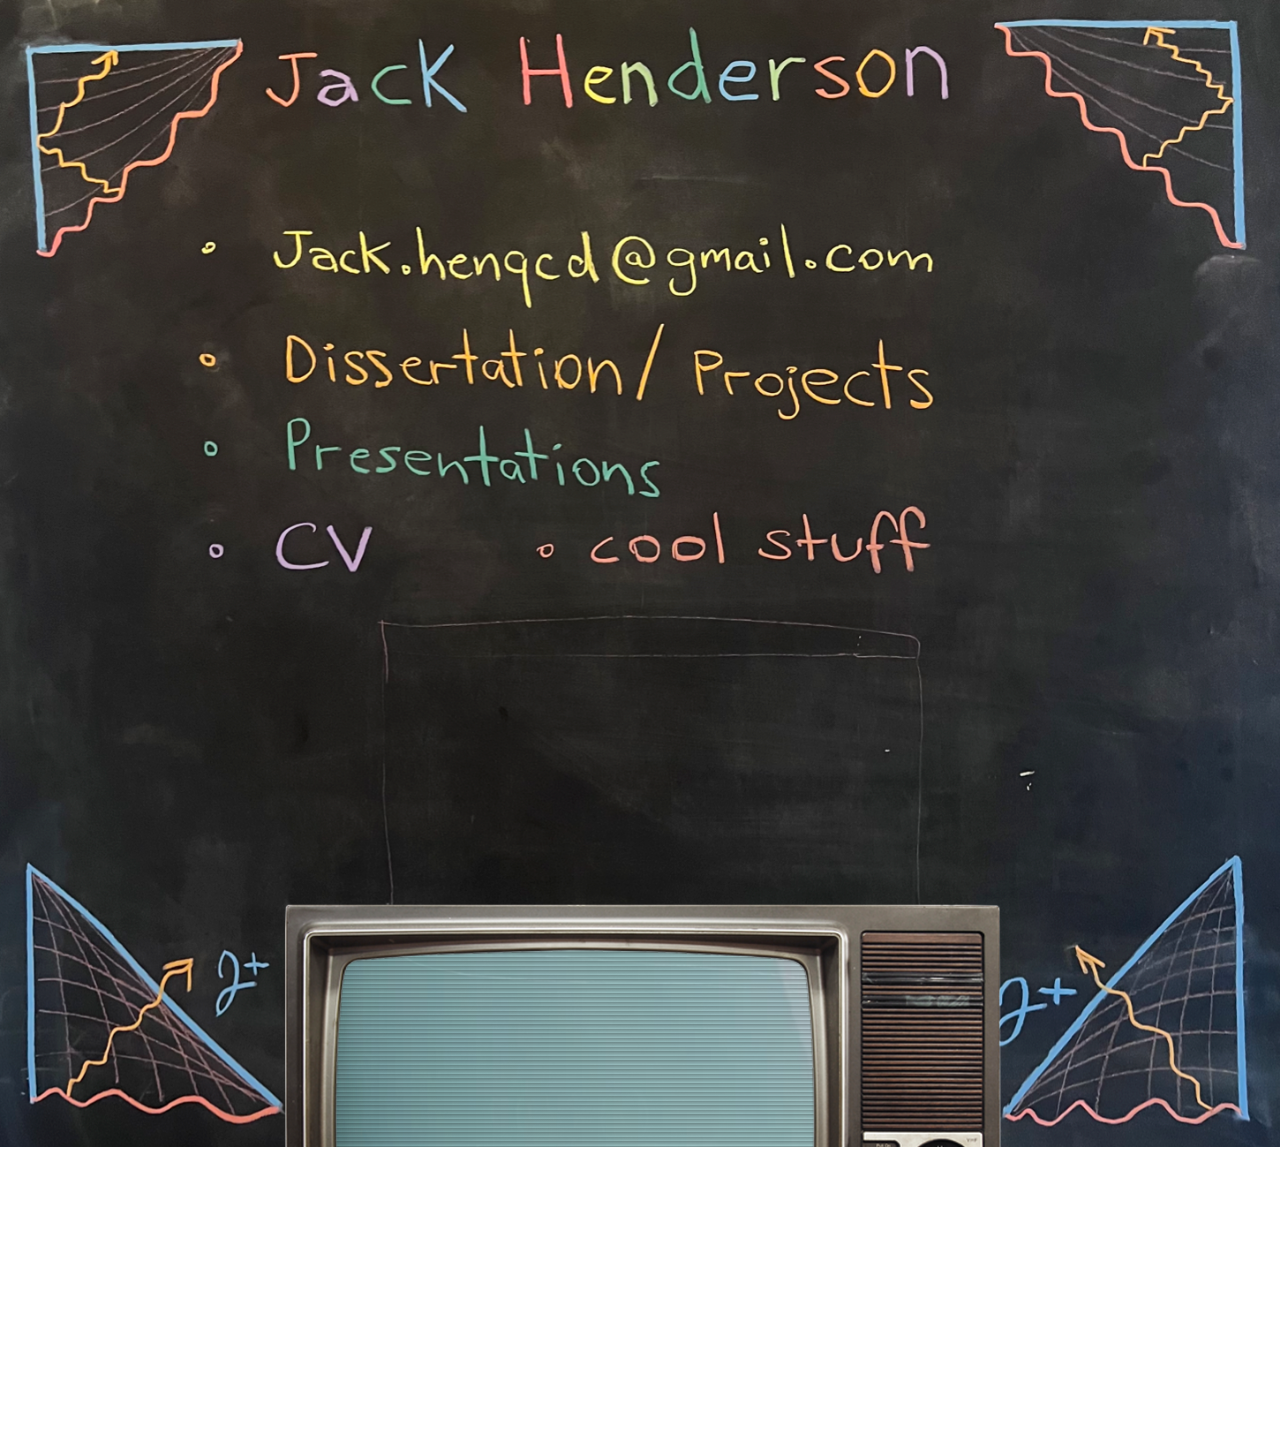
==== index.html @ a00564cf "Update index.html" ====
<!-- index.html — FULL copy/paste -->
<!doctype html>
<html lang="en">
  <head>
    <meta charset="utf-8" />
    <meta name="viewport" content="width=device-width, initial-scale=1" />
    <title>Jack Henderson</title>
    <link rel="stylesheet" href="styles.css" />
  </head>

  <body>
    <main class="wrap">
      <div class="tv" id="tv">

        <img class="tv-screen" src="screen.png" alt="">

        <video class="tv-static-video" id="staticVideo" loop playsinline muted preload="auto">
          <source src="static.mp4" type="video/mp4">
        </video>

        <video class="tv-video" id="video" autoplay muted playsinline preload="metadata"></video>

        <button class="play-btn" id="playBtn" aria-label="Play/Pause" type="button"></button>

        <img class="tv-frame" src="tv.png" alt="">

        <button class="vid-btn" id="v1" data-src="vid1.mp4" aria-label="Play vid 1" type="button">1</button>
        <button class="vid-btn" id="v2" data-src="vid2.mp4" aria-label="Play vid 2" type="button">2</button>
        <button class="vid-btn" id="v3" data-src="vid3.mp4" aria-label="Play vid 3" type="button">3</button>
        <button class="vid-btn" id="v4" data-src="vid4.mp4" aria-label="Play vid 4" type="button">4</button>
        <button class="vid-btn" id="v5" data-src="vid5.mp4" aria-label="Play vid 5" type="button">5</button>

        <button class="vid-btn" id="vDefault" data-src="__DEFAULT__" aria-label="Play default presentation" type="button">
          DEFAULT
        </button>

      </div>

      <audio id="staticAudio" loop preload="auto">
        <source src="static.mp3" type="audio/mpeg">
      </audio>
    </main>

    <script>
      document.addEventListener("DOMContentLoaded", () => {

        /* =========================
           ✅ PAGE ENDS AT ACTUAL background.png HEIGHT
           AND TV Y POSITION IS TIED TO THAT SAME HEIGHT
           ========================= */
        const bg = new Image();
        bg.src = "background.png";

        // tweak this ONE number if you want the TV higher/lower
        const TV_CENTER_Y_FRACTION_OF_BG = 0.35; // 0.35 = higher; 0.45 = lower

        function setBgVars(){
          if(!bg.naturalWidth || !bg.naturalHeight) return;

          const vw = Math.max(document.documentElement.clientWidth, window.innerWidth || 0);
          const renderedH = (bg.naturalHeight / bg.naturalWidth) * vw;

          document.documentElement.style.setProperty("--bg-h", `${Math.ceil(renderedH)}px`);
          document.documentElement.style.setProperty("--tv-top-px", `${Math.round(renderedH * TV_CENTER_Y_FRACTION_OF_BG)}px`);
        }

        bg.addEventListener("load", setBgVars);
        window.addEventListener("resize", setBgVars, { passive: true });
        if(bg.complete) setBgVars();

        /* =========================
           TV logic (static volume already halved)
           ========================= */
        const tv = document.getElementById("tv");

        const video = document.getElementById("video");
        const staticVideo = document.getElementById("staticVideo");

        const btn = document.getElementById("playBtn");
        const staticAudio = document.getElementById("staticAudio");

        const DEFAULT_PLAYLIST = ["pres.mp4", "pres2.mp4"];
        let playlist = DEFAULT_PLAYLIST.slice();
        let playlistIndex = 0;

        let switching = false;

        const DELAY_BEFORE_NEW_VIDEO_MS = 900;
        const QUICK_FADE_MS = 400;

        const sourceEl = document.createElement("source");
        sourceEl.type = "video/mp4";
        video.appendChild(sourceEl);

        function isPres(src){
          return src === "pres.mp4" || src === "pres2.mp4";
        }

        function setPresMode(on){
          if(on) tv.classList.add("pres-mode");
          else tv.classList.remove("pres-mode");
        }

        function setVideoSrc(src){
          setPresMode(isPres(src));
          sourceEl.setAttribute("src", src);
          video.load();
        }

        let fadeRAF = null;
        function fadeAudioTo(target, ms){
          cancelAnimationFrame(fadeRAF);
          const startVol = Number.isFinite(staticAudio.volume) ? staticAudio.volume : 0;
          const start = performance.now();

          function tick(t){
            const p = Math.min(1, (t - start) / ms);
            staticAudio.volume = startVol + (target - startVol) * p;
            if(p < 1) fadeRAF = requestAnimationFrame(tick);
          }
          fadeRAF = requestAnimationFrame(tick);
        }

        let unlocked = false;
        function unlockAudio(){
          if(unlocked) return;
          unlocked = true;

          staticAudio.volume = 0;
          staticAudio.play().then(()=> {
            staticAudio.pause();
            staticAudio.currentTime = 0;
          }).catch(()=>{});
        }
        window.addEventListener("pointerdown", unlockAudio, { once:true, passive:true });

        async function startStatic(){
          tv.classList.add("static-on");
          try{ await staticVideo.play(); }catch(e){}

          if(staticAudio.paused){
            staticAudio.currentTime = 0;
            staticAudio.volume = 0;
            staticAudio.play().catch(()=>{});
          }
          fadeAudioTo(0.3, QUICK_FADE_MS); // ✅ half volume
        }

        function stopStatic(){
          tv.classList.remove("static-on");
          fadeAudioTo(0, 600);

          setTimeout(() => {
            try{ staticVideo.pause(); }catch(e){}
            staticVideo.currentTime = 0;

            if(staticAudio.volume <= 0.02){
              staticAudio.pause();
              staticAudio.currentTime = 0;
            }
          }, 650);
        }

        async function switchTo(src){
          if(switching) return;
          switching = true;

          await startStatic();

          setTimeout(async () => {
            setVideoSrc(src);
            try{ await video.play(); }catch(e){}
            stopStatic();
            switching = false;
          }, DELAY_BEFORE_NEW_VIDEO_MS);
        }

        function startDefaultPlaylist(fromBeginning=true){
          playlist = DEFAULT_PLAYLIST.slice();
          playlistIndex = fromBeginning ? 0 : playlistIndex;
          video.loop = false;
          switchTo(playlist[playlistIndex]);
        }

        video.addEventListener("ended", () => {
          if(video.loop) return;

          playlistIndex = (playlistIndex + 1) % playlist.length;
          const next = playlist[playlistIndex];

          setVideoSrc(next);
          video.play().catch(()=>{});
        });

        startDefaultPlaylist(true);

        btn.onclick = async () => {
          if(video.paused){
            try{ await video.play(); }catch(e){}
          }else{
            video.pause();
          }
        };

        document.querySelectorAll(".vid-btn").forEach(b => {
          b.addEventListener("click", async (e) => {
            e.stopPropagation();
            const src = b.dataset.src;

            if(src === "__DEFAULT__"){
              startDefaultPlaylist(true);
              return;
            }

            if(src){
              video.loop = true;
              await switchTo(src);
            }
          });
        });

      });
    </script>
  </body>
</html>
---- styles.css ----
/* styles.css — FULL copy/paste */

:root{
  /* =========================
     BACKGROUND HEIGHT (set by JS to actual rendered image height)
     ========================= */
  --bg-h: 100vh; /* fallback until background.png loads */

  /* =========================
     A4 WIDTH (centered wrapper width)
     ========================= */
  --a4-width: min(1100px, 100vw);

  /* =========================
     TV RIG CONTROLS
     ✅ center relative to the PNG area (the wrapper), not the viewport
     ========================= */
  --tv-left: 50%;
  --tv-top: calc(50% + 75vh - 10vh);

  --tv-width: 520px;
  --tv-scale: 1.5;

  /* Screen rectangle inside tv.png */
  --sx: 8%;
  --sy: 8%;
  --sw: 78%;
  --sh: 78%;

  /* pres.mp4 + pres2.mp4 adjustments */
  --pres-scale: 0.92;
  --pres-shift-px: -20px;
  --pres-stretch-y: 1.20;
}

html, body{
  margin:0;

  /* ✅ page ends exactly at background image rendered height */
  height: var(--bg-h);
  min-height: var(--bg-h);

  overflow-y: auto;
  overflow-x: hidden;

  background:#ffffff;
  color:#000000;
  font-family: system-ui, -apple-system, Segoe UI, Roboto, Arial, sans-serif;
}

body{ position: relative; }

/* FULL-WIDTH BACKGROUND */
body::before{
  content:"";
  position: absolute;
  top: 0;
  left: 0;
  width: 100vw;
  height: var(--bg-h);
  background: url("background.png") top center / 100% auto no-repeat;
  z-index: 0;
  pointer-events: none;
}

/* wrapper stays same size as background; padding won't increase height */
.wrap{
  position: relative;
  z-index: 1;

  width: var(--a4-width);
  height: var(--bg-h);
  min-height: var(--bg-h);

  margin: 0 auto;

  box-sizing: border-box;

  padding: 0;
  padding-top: 260px;
  padding-left: 120px;
  padding-right: 28px;
}

/* =========================
   TV RIG (✅ centered within the PNG area)
   ========================= */
.tv{
  position: absolute;

  /* ✅ use wrap (PNG area) as reference */
  left: var(--tv-left);
  top:  var(--tv-top);

  /* ✅ true centering */
  transform: translate(-50%, -50%) scale(var(--tv-scale));
  transform-origin: center center;

  width: var(--tv-width);
  z-index: 50;
  pointer-events:auto;
}

/* optional screen texture */
.tv-screen{
  position:absolute;
  left:var(--sx);
  top:var(--sy);
  width:var(--sw);
  height:var(--sh);
  object-fit:cover;
  opacity:.8;
  z-index:0;
  pointer-events:none;
}

/* MAIN VIDEO LAYER */
.tv-video{
  position:absolute;
  left:var(--sx);
  top:var(--sy);
  width:var(--sw);
  height:var(--sh);
  object-fit:cover;
  opacity:1;
  z-index:1;
}

/* pres.mp4 + pres2.mp4 tuning */
.pres-mode .tv-video{
  object-fit:contain;
  object-position:left center;
  transform:
    translateX(var(--pres-shift-px))
    scale(var(--pres-scale), calc(var(--pres-scale) * var(--pres-stretch-y)));
  transform-origin:center center;
}

/* STATIC TRANSITION VIDEO (static.mp4) */
.tv-static-video{
  position:absolute;
  left:var(--sx);
  top:var(--sy);
  width:var(--sw);
  height:var(--sh);
  object-fit:cover;
  z-index:2;
  opacity:0;
  pointer-events:none;
  transition:opacity .4s ease;
}
.static-on .tv-static-video{ opacity:1; }

/* SCANLINES */
.tv::before{
  content:"";
  position:absolute;
  left:var(--sx);
  top:var(--sy);
  width:var(--sw);
  height:var(--sh);
  z-index:4;
  background: repeating-linear-gradient(
    to bottom,
    rgba(0,0,0,.25) 0px,
    transparent 3px
  );
  pointer-events:none;
}

/* FRAME */
.tv-frame{
  width:100%;
  z-index:5;
  position:relative;
  pointer-events:none;
}

/* PLAY BUTTON */
.play-btn{
  position:absolute;
  left:50%;
  top:13.8%;
  width:var(--sw);
  height:var(--sh);
  z-index:6;
  border:none;
  background:none;
  cursor:pointer;
  pointer-events:auto;
}

.play-btn::before{
  content:"";
  position:absolute;
  inset:0;
  margin:auto;
  width:10px;
  height:10px;
  border-radius:20%;
  background:rgba(0,0,0,.6);
  pointer-events:none;
}

.play-btn::after{
  content:"";
  position:absolute;
  top:50%;
  left:50%;
  transform:translate(-40%,-50%);
  border-left:9.7px solid white;
  border-top:6px solid transparent;
  border-bottom:6px solid transparent;
  pointer-events:none;
}

/* VIDEO SELECT BUTTONS (invisible click targets) */
.vid-btn{
  position:absolute;
  z-index:10;
  cursor:pointer;
  background:transparent;
  border:none;
  box-shadow:none;
  color:transparent;
  opacity:0;
  display:flex;
  align-items:center;
  justify-content:center;
  pointer-events:auto;
}

#v1,#v2,#v3,#v4,#v5{
  width:14px;
  height:14px;
  border-radius:999px;
  font-size:8px;
  line-height:1;
  padding:0;
  transform:translate(-50%,-50%);
}

#v1{ --l:79.8%; --t:55.6%; left:calc(var(--l) + 7px); top:calc(var(--t) - 18.2px); }
#v2{ --l:79.8%; --t:60.6%; left:calc(var(--l) + 7px); top:calc(var(--t) - 18.2px); }
#v3{ --l:79.8%; --t:65.6%; left:calc(var(--l) + 7px); top:calc(var(--t) - 18.2px); }
#v4{ --l:79.8%; --t:70.6%; left:calc(var(--l) + 7px); top:calc(var(--t) - 18.2px); }
#v5{ --l:79.8%; --t:75.6%; left:calc(var(--l) + 7px); top:calc(var(--t) - 18.2px); }

#vDefault{
  width:48px;
  height:48px;
  border-radius:999px;
  font-size:10px;
  line-height:1.05;
  padding:0 6px;
  transform:translate(-50%,-50%);
  left:calc(87.0% + 4.8px);
  top:calc(76.3% - 24px);
}

/* Mobile tweaks */
@media (max-width: 520px){
  :root{
    --a4-width: min(520px, 100vw);

    --tv-left: 50%;
    --tv-top: calc(60% + 60vh - 10vh);

    --tv-width: 340px;
    --tv-scale: 1.5;

    --pres-scale: 0.92;
    --pres-shift-px: -10px;
    --pres-stretch-y: 1.10;
  }
}
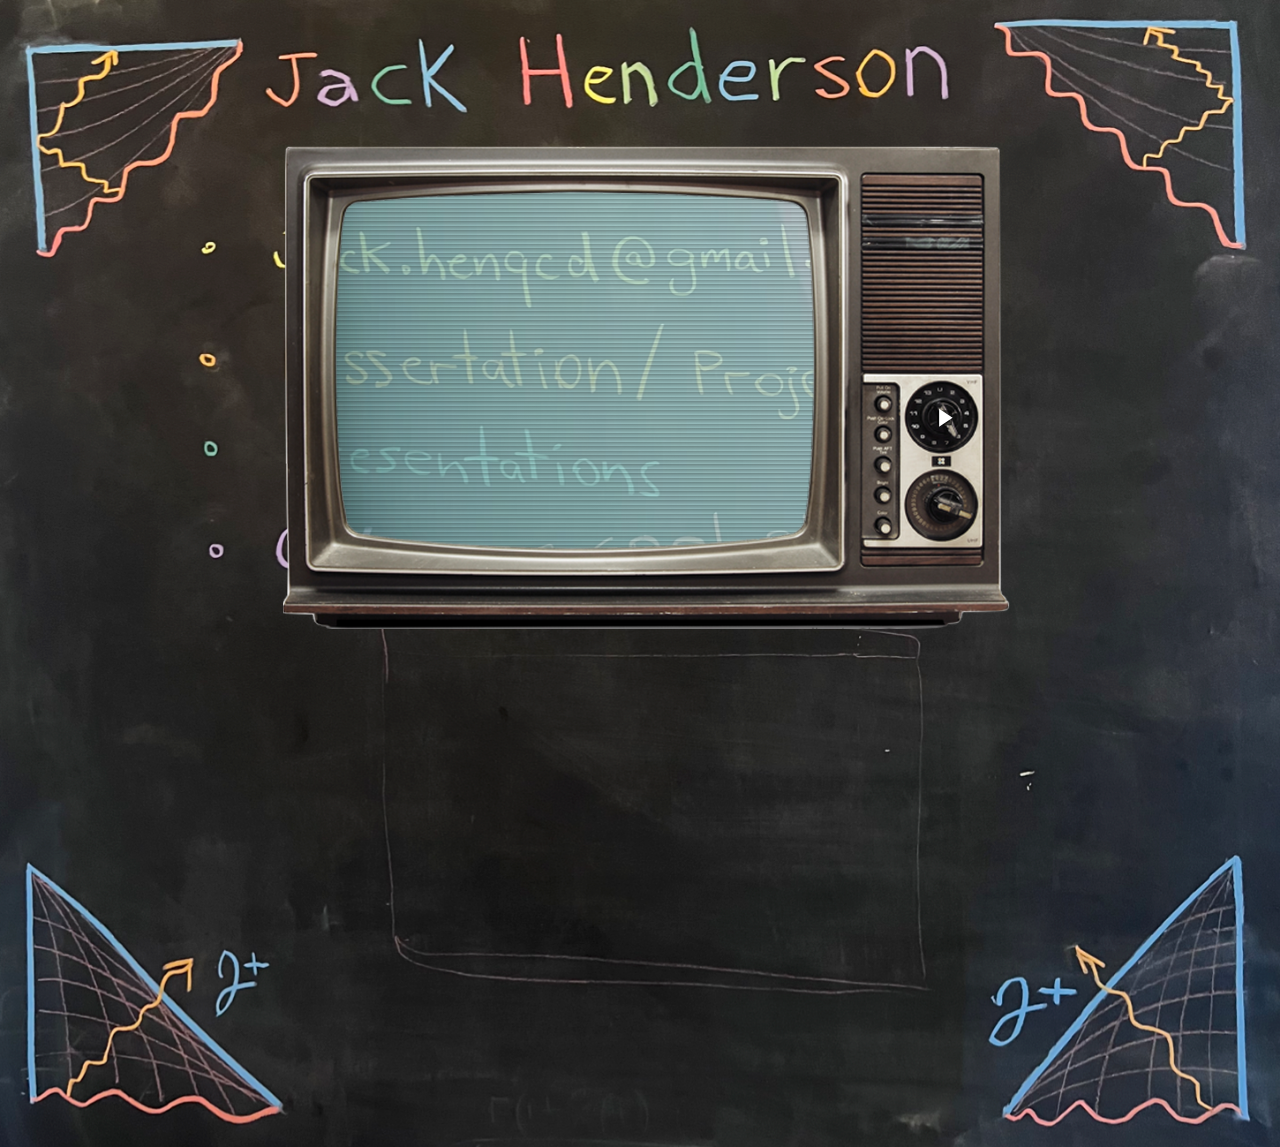
==== commit 7453dc3f: "Update index.html" ====
--- a/index.html
+++ b/index.html
@@ -44,6 +44,8 @@
     <script>
       document.addEventListener("DOMContentLoaded", () => {
 
+        const tv = document.getElementById("tv");
+
         /* =========================
            ✅ PAGE ENDS AT ACTUAL background.png HEIGHT
            AND TV Y POSITION IS TIED TO THAT SAME HEIGHT
@@ -51,8 +53,17 @@
         const bg = new Image();
         bg.src = "background.png";
 
-        // tweak this ONE number if you want the TV higher/lower
-        const TV_CENTER_Y_FRACTION_OF_BG = 0.35; // 0.35 = higher; 0.45 = lower
+        // Base vertical anchor (where you had it before)
+        const TV_CENTER_Y_FRACTION_OF_BG = 0.35;
+
+        // ✅ move down by 1.05 × its (scaled) height
+        const TV_DOWN_MULTIPLE_OF_HEIGHT = 1.05;
+
+        function getCssNumber(varName, fallback){
+          const v = getComputedStyle(document.documentElement).getPropertyValue(varName).trim();
+          const n = parseFloat(v);
+          return Number.isFinite(n) ? n : fallback;
+        }
 
         function setBgVars(){
           if(!bg.naturalWidth || !bg.naturalHeight) return;
@@ -62,17 +73,39 @@
 
           document.documentElement.style.setProperty("--bg-h", `${Math.ceil(renderedH)}px`);
           document.documentElement.style.setProperty("--tv-top-px", `${Math.round(renderedH * TV_CENTER_Y_FRACTION_OF_BG)}px`);
+
+          // after bg vars set, also compute TV down-shift
+          requestAnimationFrame(setTvDownShift);
+        }
+
+        function setTvDownShift(){
+          // tv offsetHeight is unscaled; multiply by the current CSS scale
+          const tvScale = getCssNumber("--tv-scale", 1);
+          const unscaledH = tv.offsetHeight || 0;
+          const scaledH = unscaledH * tvScale;
+
+          const downPx = Math.round(scaledH * TV_DOWN_MULTIPLE_OF_HEIGHT);
+          document.documentElement.style.setProperty("--tv-down-px", `${downPx}px`);
         }
 
         bg.addEventListener("load", setBgVars);
-        window.addEventListener("resize", setBgVars, { passive: true });
+        window.addEventListener("resize", () => {
+          setBgVars();
+          // also re-measure TV (in case width/scale changes on resize)
+          requestAnimationFrame(setTvDownShift);
+        }, { passive: true });
+
         if(bg.complete) setBgVars();
+
+        // also measure once after layout settles (fonts/images)
+        window.addEventListener("load", () => {
+          setBgVars();
+          setTvDownShift();
+        });
 
         /* =========================
            TV logic (static volume already halved)
            ========================= */
-        const tv = document.getElementById("tv");
-
         const video = document.getElementById("video");
         const staticVideo = document.getElementById("staticVideo");
 
@@ -143,7 +176,7 @@
             staticAudio.volume = 0;
             staticAudio.play().catch(()=>{});
           }
-          fadeAudioTo(0.3, QUICK_FADE_MS); // ✅ half volume
+          fadeAudioTo(0.3, QUICK_FADE_MS);
         }
 
         function stopStatic(){
--- a/styles.css
+++ b/styles.css
@@ -1,23 +1,11 @@
 /* styles.css — FULL copy/paste */
 
 :root{
-  /* =========================
-     BACKGROUND HEIGHT (set by JS to actual rendered image height)
-     ========================= */
-  --bg-h: 100vh; /* fallback until background.png loads */
-
-  /* =========================
-     A4 WIDTH (centered wrapper width)
-     ========================= */
-  --a4-width: min(1100px, 100vw);
-
-  /* =========================
-     TV RIG CONTROLS
-     ✅ center relative to the PNG area (the wrapper), not the viewport
-     ========================= */
-  --tv-left: 50%;
-  --tv-top: calc(50% + 75vh - 10vh);
-
+  /* ✅ set by JS */
+  --bg-h: 100vh;        /* background.png rendered height */
+  --tv-top-px: 50vh;    /* tv center Y in px (derived from bg height) */
+
+  /* TV sizing */
   --tv-width: 520px;
   --tv-scale: 1.5;
 
@@ -36,7 +24,7 @@
 html, body{
   margin:0;
 
-  /* ✅ page ends exactly at background image rendered height */
+  /* ✅ page ends exactly at the background image height */
   height: var(--bg-h);
   min-height: var(--bg-h);
 
@@ -50,7 +38,7 @@
 
 body{ position: relative; }
 
-/* FULL-WIDTH BACKGROUND */
+/* FULL-WIDTH BACKGROUND (fills horizontally; height matches actual rendered image height) */
 body::before{
   content:"";
   position: absolute;
@@ -63,36 +51,31 @@
   pointer-events: none;
 }
 
-/* wrapper stays same size as background; padding won't increase height */
+/* wrapper matches background height so scroll ends exactly at PNG bottom */
 .wrap{
   position: relative;
   z-index: 1;
 
-  width: var(--a4-width);
+  width: 100%;
   height: var(--bg-h);
   min-height: var(--bg-h);
 
-  margin: 0 auto;
+  margin: 0;
 
   box-sizing: border-box;
-
   padding: 0;
-  padding-top: 260px;
-  padding-left: 120px;
-  padding-right: 28px;
 }
 
 /* =========================
-   TV RIG (✅ centered within the PNG area)
+   TV RIG
+   ✅ centered in the PNG (which is centered in the viewport)
    ========================= */
 .tv{
   position: absolute;
 
-  /* ✅ use wrap (PNG area) as reference */
-  left: var(--tv-left);
-  top:  var(--tv-top);
-
-  /* ✅ true centering */
+  left: 50vw;              /* ✅ center horizontally in the PNG */
+  top:  var(--tv-top-px);  /* ✅ tied to PNG height so it hits your drawn box */
+
   transform: translate(-50%, -50%) scale(var(--tv-scale));
   transform-origin: center center;
 
@@ -261,11 +244,6 @@
 /* Mobile tweaks */
 @media (max-width: 520px){
   :root{
-    --a4-width: min(520px, 100vw);
-
-    --tv-left: 50%;
-    --tv-top: calc(60% + 60vh - 10vh);
-
     --tv-width: 340px;
     --tv-scale: 1.5;
 
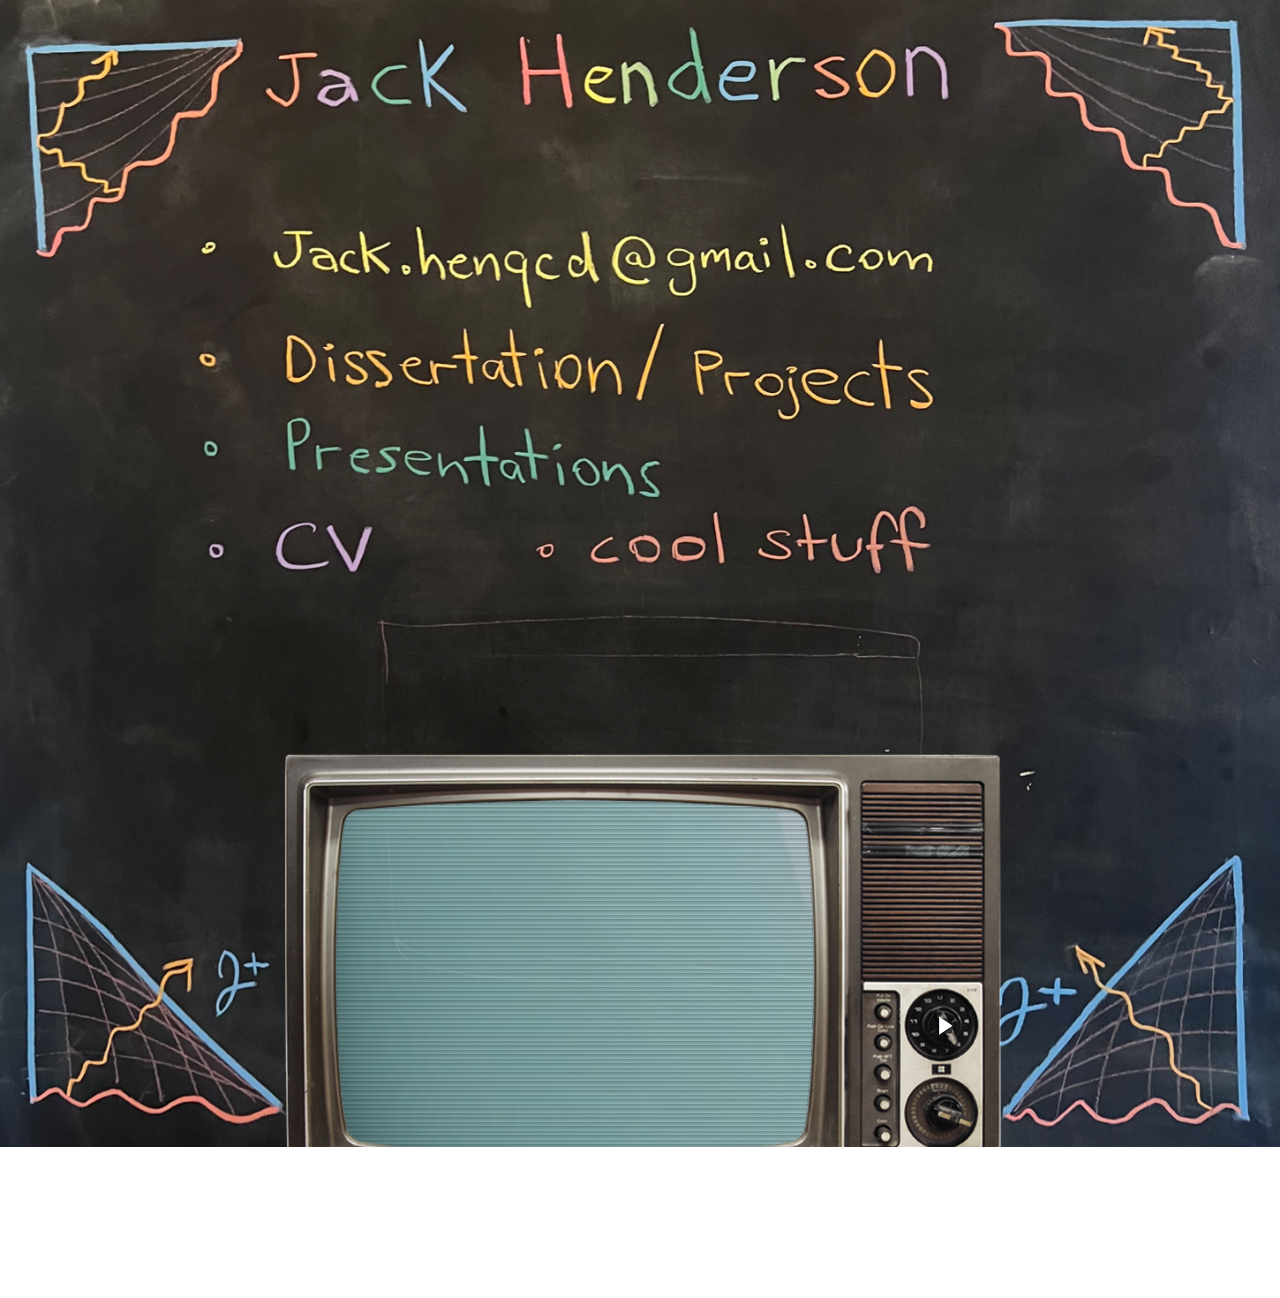
==== commit 79e3a9eb: "Update index.html" ====
--- a/index.html
+++ b/index.html
@@ -47,16 +47,16 @@
         const tv = document.getElementById("tv");
 
         /* =========================
-           ✅ PAGE ENDS AT ACTUAL background.png HEIGHT
-           AND TV Y POSITION IS TIED TO THAT SAME HEIGHT
+           PAGE ENDS AT ACTUAL background.png HEIGHT
+           AND TV BASE POSITION TIED TO THAT HEIGHT
            ========================= */
         const bg = new Image();
         bg.src = "background.png";
 
-        // Base vertical anchor (where you had it before)
+        // Base vertical anchor you had (relative to background height)
         const TV_CENTER_Y_FRACTION_OF_BG = 0.35;
 
-        // ✅ move down by 1.05 × its (scaled) height
+        // Move down by 1.05 × its (scaled) height
         const TV_DOWN_MULTIPLE_OF_HEIGHT = 1.05;
 
         function getCssNumber(varName, fallback){
@@ -74,12 +74,10 @@
           document.documentElement.style.setProperty("--bg-h", `${Math.ceil(renderedH)}px`);
           document.documentElement.style.setProperty("--tv-top-px", `${Math.round(renderedH * TV_CENTER_Y_FRACTION_OF_BG)}px`);
 
-          // after bg vars set, also compute TV down-shift
           requestAnimationFrame(setTvDownShift);
         }
 
         function setTvDownShift(){
-          // tv offsetHeight is unscaled; multiply by the current CSS scale
           const tvScale = getCssNumber("--tv-scale", 1);
           const unscaledH = tv.offsetHeight || 0;
           const scaledH = unscaledH * tvScale;
@@ -91,13 +89,11 @@
         bg.addEventListener("load", setBgVars);
         window.addEventListener("resize", () => {
           setBgVars();
-          // also re-measure TV (in case width/scale changes on resize)
           requestAnimationFrame(setTvDownShift);
         }, { passive: true });
 
         if(bg.complete) setBgVars();
 
-        // also measure once after layout settles (fonts/images)
         window.addEventListener("load", () => {
           setBgVars();
           setTvDownShift();
--- a/styles.css
+++ b/styles.css
@@ -2,8 +2,9 @@
 
 :root{
   /* ✅ set by JS */
-  --bg-h: 100vh;        /* background.png rendered height */
-  --tv-top-px: 50vh;    /* tv center Y in px (derived from bg height) */
+  --bg-h: 100vh;
+  --tv-top-px: 50vh;   /* base TV center Y (px) */
+  --tv-down-px: 0px;   /* ✅ extra downward shift = 1.05×TV height (set by JS) */
 
   /* TV sizing */
   --tv-width: 520px;
@@ -23,11 +24,8 @@
 
 html, body{
   margin:0;
-
-  /* ✅ page ends exactly at the background image height */
   height: var(--bg-h);
   min-height: var(--bg-h);
-
   overflow-y: auto;
   overflow-x: hidden;
 
@@ -38,7 +36,7 @@
 
 body{ position: relative; }
 
-/* FULL-WIDTH BACKGROUND (fills horizontally; height matches actual rendered image height) */
+/* background.png fills horizontally; page ends at its bottom */
 body::before{
   content:"";
   position: absolute;
@@ -51,7 +49,7 @@
   pointer-events: none;
 }
 
-/* wrapper matches background height so scroll ends exactly at PNG bottom */
+/* wrapper matches background height */
 .wrap{
   position: relative;
   z-index: 1;
@@ -61,20 +59,15 @@
   min-height: var(--bg-h);
 
   margin: 0;
-
   box-sizing: border-box;
   padding: 0;
 }
 
-/* =========================
-   TV RIG
-   ✅ centered in the PNG (which is centered in the viewport)
-   ========================= */
+/* TV centered horizontally in the PNG; moved down by 1.05×its height */
 .tv{
   position: absolute;
-
-  left: 50vw;              /* ✅ center horizontally in the PNG */
-  top:  var(--tv-top-px);  /* ✅ tied to PNG height so it hits your drawn box */
+  left: 50vw;
+  top: calc(var(--tv-top-px) + var(--tv-down-px));
 
   transform: translate(-50%, -50%) scale(var(--tv-scale));
   transform-origin: center center;
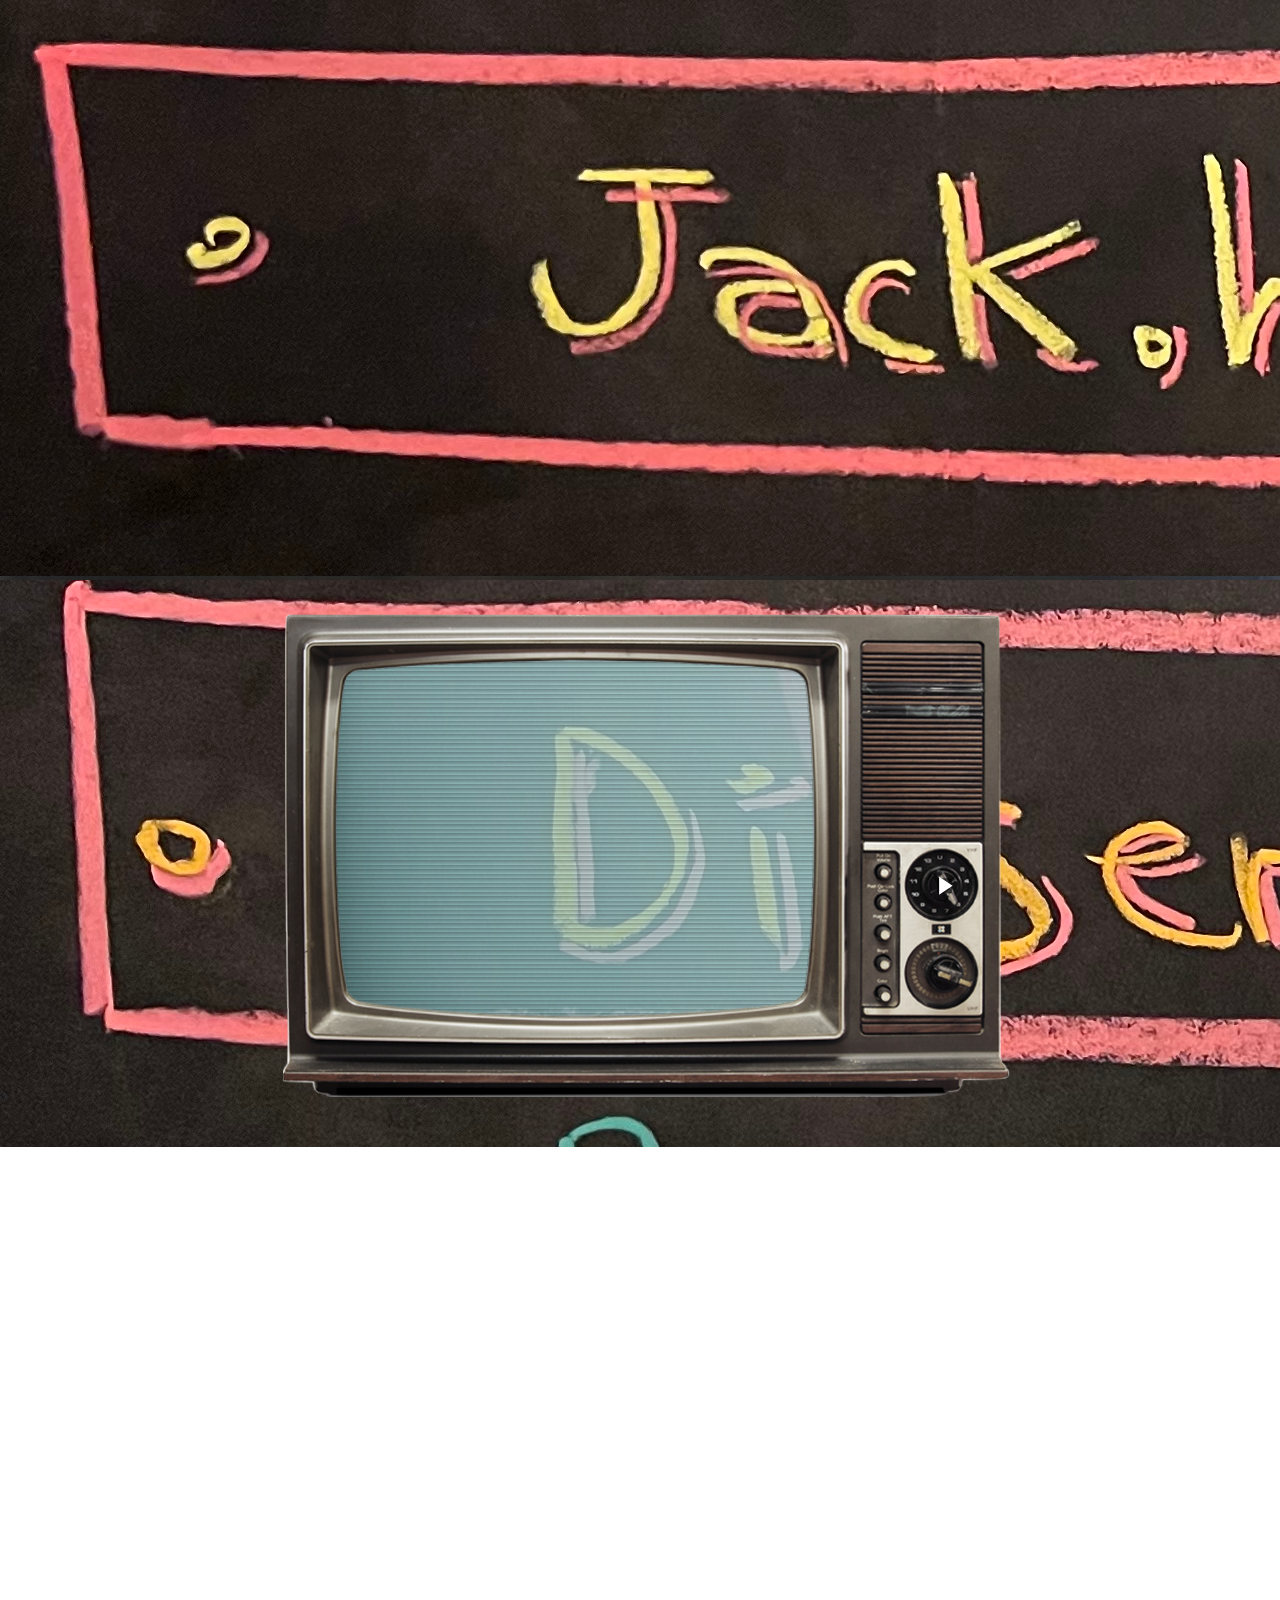
==== commit 2ec85e2b: "Update index.html" ====
--- a/index.html
+++ b/index.html
@@ -10,6 +10,14 @@
 
   <body>
     <main class="wrap">
+
+      <!-- ✅ NEW: 5 overlay PNGs (position + size controlled in CSS) -->
+      <img class="link-png" id="link1" src="link1.png" alt="">
+      <img class="link-png" id="link2" src="link2.png" alt="">
+      <img class="link-png" id="link3" src="link3.png" alt="">
+      <img class="link-png" id="link4" src="link4.png" alt="">
+      <img class="link-png" id="link5" src="link5.png" alt="">
+
       <div class="tv" id="tv">
 
         <img class="tv-screen" src="screen.png" alt="">
--- a/styles.css
+++ b/styles.css
@@ -4,7 +4,16 @@
   /* ✅ set by JS */
   --bg-h: 100vh;
   --tv-top-px: 50vh;   /* base TV center Y (px) */
-  --tv-down-px: 0px;   /* ✅ extra downward shift = 1.05×TV height (set by JS) */
+  --tv-down-px: 0px;   /* extra downward shift (set by JS) */
+
+  /* =========================
+     ✅ MANUAL TV POSITION SETTINGS
+     Change these any time:
+     - X: positive moves right, negative moves left
+     - Y: positive moves down, negative moves up
+     ========================= */
+  --tv-x: 0px;
+  --tv-y: -140px;
 
   /* TV sizing */
   --tv-width: 520px;
@@ -36,7 +45,6 @@
 
 body{ position: relative; }
 
-/* background.png fills horizontally; page ends at its bottom */
 body::before{
   content:"";
   position: absolute;
@@ -49,25 +57,23 @@
   pointer-events: none;
 }
 
-/* wrapper matches background height */
 .wrap{
   position: relative;
   z-index: 1;
-
   width: 100%;
   height: var(--bg-h);
   min-height: var(--bg-h);
-
   margin: 0;
   box-sizing: border-box;
   padding: 0;
 }
 
-/* TV centered horizontally in the PNG; moved down by 1.05×its height */
+/* ✅ TV position uses the manual offsets */
 .tv{
   position: absolute;
-  left: 50vw;
-  top: calc(var(--tv-top-px) + var(--tv-down-px));
+
+  left: calc(50vw + var(--tv-x));
+  top:  calc(var(--tv-top-px) + var(--tv-down-px) + var(--tv-y));
 
   transform: translate(-50%, -50%) scale(var(--tv-scale));
   transform-origin: center center;
@@ -77,7 +83,7 @@
   pointer-events:auto;
 }
 
-/* optional screen texture */
+/* (rest unchanged) */
 .tv-screen{
   position:absolute;
   left:var(--sx);
@@ -90,7 +96,6 @@
   pointer-events:none;
 }
 
-/* MAIN VIDEO LAYER */
 .tv-video{
   position:absolute;
   left:var(--sx);
@@ -102,7 +107,6 @@
   z-index:1;
 }
 
-/* pres.mp4 + pres2.mp4 tuning */
 .pres-mode .tv-video{
   object-fit:contain;
   object-position:left center;
@@ -112,7 +116,6 @@
   transform-origin:center center;
 }
 
-/* STATIC TRANSITION VIDEO (static.mp4) */
 .tv-static-video{
   position:absolute;
   left:var(--sx);
@@ -127,7 +130,6 @@
 }
 .static-on .tv-static-video{ opacity:1; }
 
-/* SCANLINES */
 .tv::before{
   content:"";
   position:absolute;
@@ -144,7 +146,6 @@
   pointer-events:none;
 }
 
-/* FRAME */
 .tv-frame{
   width:100%;
   z-index:5;
@@ -152,7 +153,6 @@
   pointer-events:none;
 }
 
-/* PLAY BUTTON */
 .play-btn{
   position:absolute;
   left:50%;
@@ -190,7 +190,6 @@
   pointer-events:none;
 }
 
-/* VIDEO SELECT BUTTONS (invisible click targets) */
 .vid-btn{
   position:absolute;
   z-index:10;
@@ -234,7 +233,6 @@
   top:calc(76.3% - 24px);
 }
 
-/* Mobile tweaks */
 @media (max-width: 520px){
   :root{
     --tv-width: 340px;
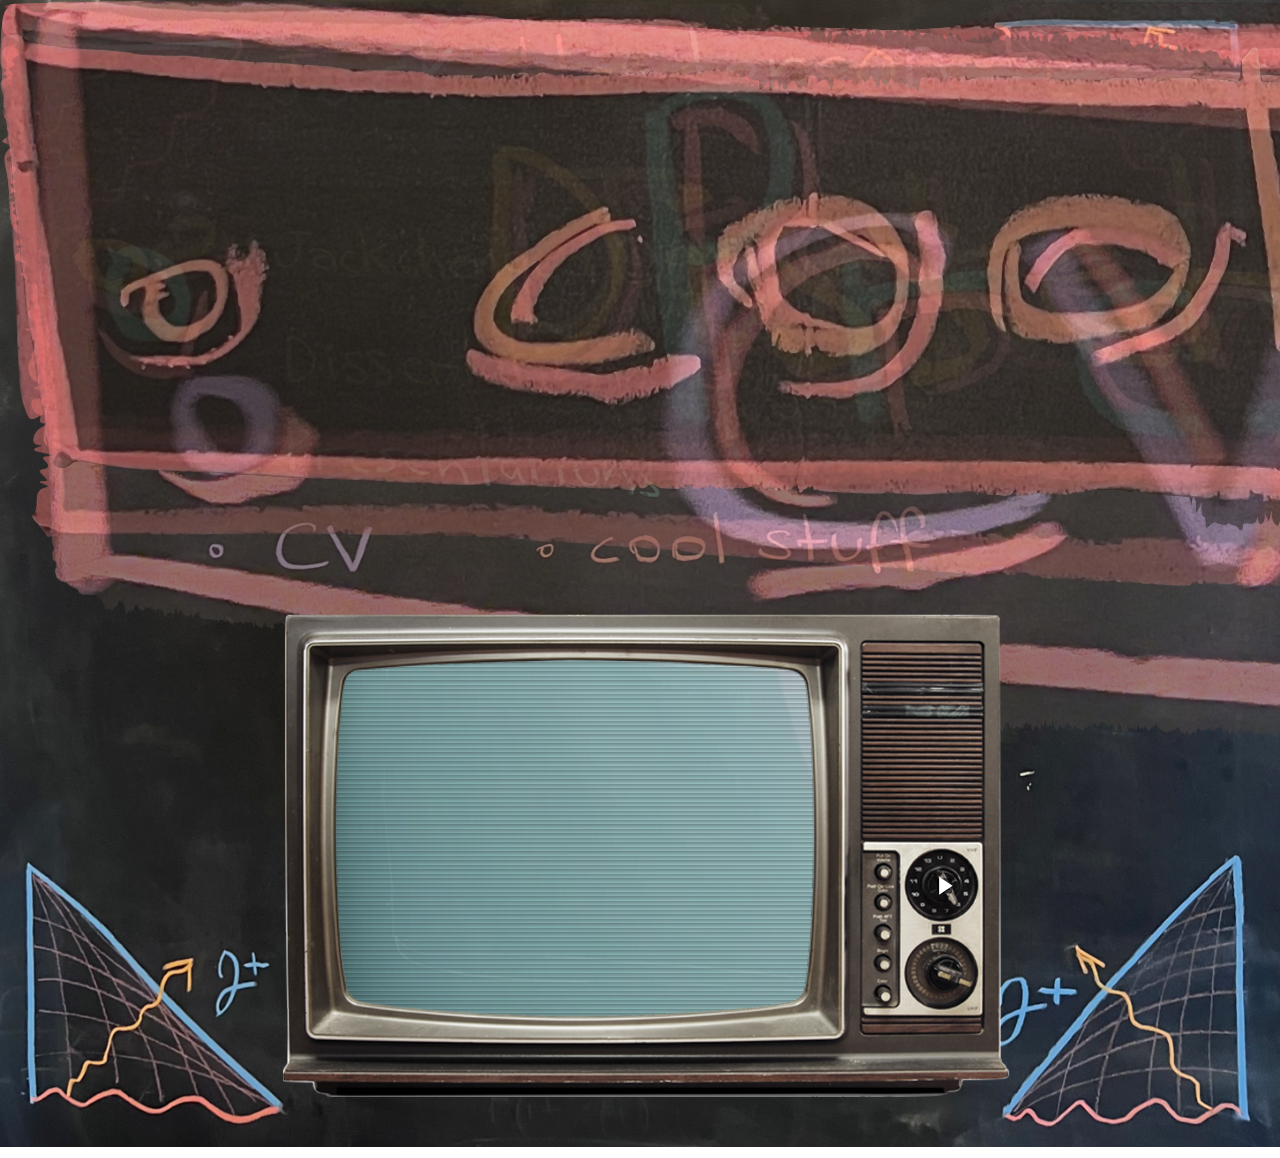
==== commit 4920757f: "Update index.html" ====
--- a/index.html
+++ b/index.html
@@ -11,15 +11,28 @@
   <body>
     <main class="wrap">
 
-      <!-- ✅ NEW: 5 overlay PNGs (position + size controlled in CSS) -->
-      <img class="link-png" id="link1" src="link1.png" alt="">
-      <img class="link-png" id="link2" src="link2.png" alt="">
-      <img class="link-png" id="link3" src="link3.png" alt="">
-      <img class="link-png" id="link4" src="link4.png" alt="">
-      <img class="link-png" id="link5" src="link5.png" alt="">
+      <!-- ✅ LINK PNGs (invisible until hover; clickable) -->
+      <a class="link-wrap" id="link1" href="mailto:jack.henqcd@gmail.com" aria-label="Email Jack">
+        <img class="link-png" src="link1.png" alt="">
+      </a>
+
+      <a class="link-wrap" id="link2" href="files.html" aria-label="Files page (Link 2)">
+        <img class="link-png" src="link2.png" alt="">
+      </a>
+
+      <a class="link-wrap" id="link3" href="files3.html" aria-label="Files page (Link 3)">
+        <img class="link-png" src="link3.png" alt="">
+      </a>
+
+      <a class="link-wrap" id="link4" href="CV.pdf" target="_blank" rel="noopener" aria-label="Open CV PDF">
+        <img class="link-png" src="link4.png" alt="">
+      </a>
+
+      <a class="link-wrap" id="link5" href="files5.html" aria-label="Files page (Link 5)">
+        <img class="link-png" src="link5.png" alt="">
+      </a>
 
       <div class="tv" id="tv">
-
         <img class="tv-screen" src="screen.png" alt="">
 
         <video class="tv-static-video" id="staticVideo" loop playsinline muted preload="auto">
@@ -41,7 +54,6 @@
         <button class="vid-btn" id="vDefault" data-src="__DEFAULT__" aria-label="Play default presentation" type="button">
           DEFAULT
         </button>
-
       </div>
 
       <audio id="staticAudio" loop preload="auto">
--- a/styles.css
+++ b/styles.css
@@ -8,9 +8,6 @@
 
   /* =========================
      ✅ MANUAL TV POSITION SETTINGS
-     Change these any time:
-     - X: positive moves right, negative moves left
-     - Y: positive moves down, negative moves up
      ========================= */
   --tv-x: 0px;
   --tv-y: -140px;
@@ -29,6 +26,17 @@
   --pres-scale: 0.92;
   --pres-shift-px: -20px;
   --pres-stretch-y: 1.20;
+
+  /* =========================
+     ✅ LINK PNG CONTROLS (edit these)
+     ========================= */
+  --link-opacity: 0.5;
+
+  --link1-x: 185px; --link1-y: 218px; --link1-w: 900px;
+  --link2-x: 207px; --link2-y: 348px; --link2-w: 900px;
+  --link3-x: 210px; --link3-y: 450px; --link3-w: 560px;
+  --link4-x: 210px; --link4-y: 550px; --link4-w: 250px;
+  --link5-x: 575px; --link5-y: 570px; --link5-w: 500px;
 }
 
 html, body{
@@ -67,6 +75,22 @@
   box-sizing: border-box;
   padding: 0;
 }
+
+/* ✅ NEW: shared styling for link PNGs */
+.link-png{
+  position: absolute;
+  opacity: var(--link-opacity);
+  z-index: 40;           /* behind TV (50), above background (0) */
+  pointer-events: none;  /* set to auto later if you want clickable */
+  height: auto;
+}
+
+/* ✅ Individual positioning + sizing */
+#link1{ left: var(--link1-x); top: var(--link1-y); width: var(--link1-w); }
+#link2{ left: var(--link2-x); top: var(--link2-y); width: var(--link2-w); }
+#link3{ left: var(--link3-x); top: var(--link3-y); width: var(--link3-w); }
+#link4{ left: var(--link4-x); top: var(--link4-y); width: var(--link4-w); }
+#link5{ left: var(--link5-x); top: var(--link5-y); width: var(--link5-w); }
 
 /* ✅ TV position uses the manual offsets */
 .tv{
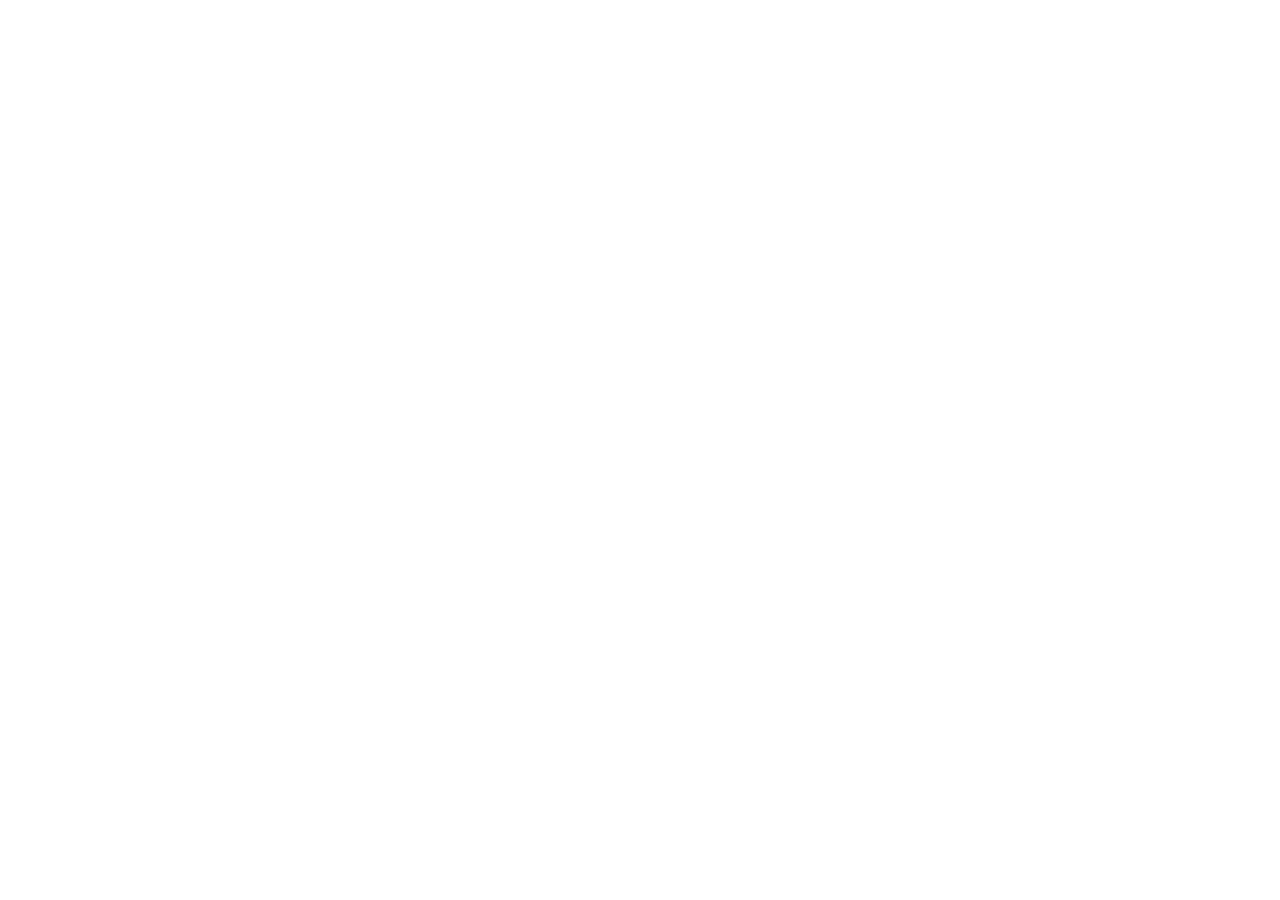
==== commit 63c85556: "Update index.html" ====
--- a/index.html
+++ b/index.html
@@ -1,273 +1,34 @@
-<!-- index.html — FULL copy/paste -->
+<!-- files.html — FULL copy/paste -->
 <!doctype html>
 <html lang="en">
   <head>
     <meta charset="utf-8" />
     <meta name="viewport" content="width=device-width, initial-scale=1" />
-    <title>Jack Henderson</title>
-    <link rel="stylesheet" href="styles.css" />
+    <title>Files</title>
+    <link rel="stylesheet" href="files.css" />
   </head>
-
   <body>
     <main class="wrap">
-
-      <!-- ✅ LINK PNGs (invisible until hover; clickable) -->
-      <a class="link-wrap" id="link1" href="mailto:jack.henqcd@gmail.com" aria-label="Email Jack">
-        <img class="link-png" src="link1.png" alt="">
-      </a>
-
-      <a class="link-wrap" id="link2" href="files.html" aria-label="Files page (Link 2)">
-        <img class="link-png" src="link2.png" alt="">
-      </a>
-
-      <a class="link-wrap" id="link3" href="files3.html" aria-label="Files page (Link 3)">
-        <img class="link-png" src="link3.png" alt="">
-      </a>
-
-      <a class="link-wrap" id="link4" href="CV.pdf" target="_blank" rel="noopener" aria-label="Open CV PDF">
-        <img class="link-png" src="link4.png" alt="">
-      </a>
-
-      <a class="link-wrap" id="link5" href="files5.html" aria-label="Files page (Link 5)">
-        <img class="link-png" src="link5.png" alt="">
-      </a>
-
-      <div class="tv" id="tv">
-        <img class="tv-screen" src="screen.png" alt="">
-
-        <video class="tv-static-video" id="staticVideo" loop playsinline muted preload="auto">
-          <source src="static.mp4" type="video/mp4">
-        </video>
-
-        <video class="tv-video" id="video" autoplay muted playsinline preload="metadata"></video>
-
-        <button class="play-btn" id="playBtn" aria-label="Play/Pause" type="button"></button>
-
-        <img class="tv-frame" src="tv.png" alt="">
-
-        <button class="vid-btn" id="v1" data-src="vid1.mp4" aria-label="Play vid 1" type="button">1</button>
-        <button class="vid-btn" id="v2" data-src="vid2.mp4" aria-label="Play vid 2" type="button">2</button>
-        <button class="vid-btn" id="v3" data-src="vid3.mp4" aria-label="Play vid 3" type="button">3</button>
-        <button class="vid-btn" id="v4" data-src="vid4.mp4" aria-label="Play vid 4" type="button">4</button>
-        <button class="vid-btn" id="v5" data-src="vid5.mp4" aria-label="Play vid 5" type="button">5</button>
-
-        <button class="vid-btn" id="vDefault" data-src="__DEFAULT__" aria-label="Play default presentation" type="button">
-          DEFAULT
-        </button>
-      </div>
-
-      <audio id="staticAudio" loop preload="auto">
-        <source src="static.mp3" type="audio/mpeg">
-      </audio>
+      <!-- put your files/content here later -->
     </main>
 
     <script>
       document.addEventListener("DOMContentLoaded", () => {
+        const bg = new Image();
+        bg.src = "backgroundfiles.png";
 
-        const tv = document.getElementById("tv");
-
-        /* =========================
-           PAGE ENDS AT ACTUAL background.png HEIGHT
-           AND TV BASE POSITION TIED TO THAT HEIGHT
-           ========================= */
-        const bg = new Image();
-        bg.src = "background.png";
-
-        // Base vertical anchor you had (relative to background height)
-        const TV_CENTER_Y_FRACTION_OF_BG = 0.35;
-
-        // Move down by 1.05 × its (scaled) height
-        const TV_DOWN_MULTIPLE_OF_HEIGHT = 1.05;
-
-        function getCssNumber(varName, fallback){
-          const v = getComputedStyle(document.documentElement).getPropertyValue(varName).trim();
-          const n = parseFloat(v);
-          return Number.isFinite(n) ? n : fallback;
-        }
-
-        function setBgVars(){
+        function setBgHeight(){
           if(!bg.naturalWidth || !bg.naturalHeight) return;
 
           const vw = Math.max(document.documentElement.clientWidth, window.innerWidth || 0);
           const renderedH = (bg.naturalHeight / bg.naturalWidth) * vw;
 
           document.documentElement.style.setProperty("--bg-h", `${Math.ceil(renderedH)}px`);
-          document.documentElement.style.setProperty("--tv-top-px", `${Math.round(renderedH * TV_CENTER_Y_FRACTION_OF_BG)}px`);
-
-          requestAnimationFrame(setTvDownShift);
         }
 
-        function setTvDownShift(){
-          const tvScale = getCssNumber("--tv-scale", 1);
-          const unscaledH = tv.offsetHeight || 0;
-          const scaledH = unscaledH * tvScale;
-
-          const downPx = Math.round(scaledH * TV_DOWN_MULTIPLE_OF_HEIGHT);
-          document.documentElement.style.setProperty("--tv-down-px", `${downPx}px`);
-        }
-
-        bg.addEventListener("load", setBgVars);
-        window.addEventListener("resize", () => {
-          setBgVars();
-          requestAnimationFrame(setTvDownShift);
-        }, { passive: true });
-
-        if(bg.complete) setBgVars();
-
-        window.addEventListener("load", () => {
-          setBgVars();
-          setTvDownShift();
-        });
-
-        /* =========================
-           TV logic (static volume already halved)
-           ========================= */
-        const video = document.getElementById("video");
-        const staticVideo = document.getElementById("staticVideo");
-
-        const btn = document.getElementById("playBtn");
-        const staticAudio = document.getElementById("staticAudio");
-
-        const DEFAULT_PLAYLIST = ["pres.mp4", "pres2.mp4"];
-        let playlist = DEFAULT_PLAYLIST.slice();
-        let playlistIndex = 0;
-
-        let switching = false;
-
-        const DELAY_BEFORE_NEW_VIDEO_MS = 900;
-        const QUICK_FADE_MS = 400;
-
-        const sourceEl = document.createElement("source");
-        sourceEl.type = "video/mp4";
-        video.appendChild(sourceEl);
-
-        function isPres(src){
-          return src === "pres.mp4" || src === "pres2.mp4";
-        }
-
-        function setPresMode(on){
-          if(on) tv.classList.add("pres-mode");
-          else tv.classList.remove("pres-mode");
-        }
-
-        function setVideoSrc(src){
-          setPresMode(isPres(src));
-          sourceEl.setAttribute("src", src);
-          video.load();
-        }
-
-        let fadeRAF = null;
-        function fadeAudioTo(target, ms){
-          cancelAnimationFrame(fadeRAF);
-          const startVol = Number.isFinite(staticAudio.volume) ? staticAudio.volume : 0;
-          const start = performance.now();
-
-          function tick(t){
-            const p = Math.min(1, (t - start) / ms);
-            staticAudio.volume = startVol + (target - startVol) * p;
-            if(p < 1) fadeRAF = requestAnimationFrame(tick);
-          }
-          fadeRAF = requestAnimationFrame(tick);
-        }
-
-        let unlocked = false;
-        function unlockAudio(){
-          if(unlocked) return;
-          unlocked = true;
-
-          staticAudio.volume = 0;
-          staticAudio.play().then(()=> {
-            staticAudio.pause();
-            staticAudio.currentTime = 0;
-          }).catch(()=>{});
-        }
-        window.addEventListener("pointerdown", unlockAudio, { once:true, passive:true });
-
-        async function startStatic(){
-          tv.classList.add("static-on");
-          try{ await staticVideo.play(); }catch(e){}
-
-          if(staticAudio.paused){
-            staticAudio.currentTime = 0;
-            staticAudio.volume = 0;
-            staticAudio.play().catch(()=>{});
-          }
-          fadeAudioTo(0.3, QUICK_FADE_MS);
-        }
-
-        function stopStatic(){
-          tv.classList.remove("static-on");
-          fadeAudioTo(0, 600);
-
-          setTimeout(() => {
-            try{ staticVideo.pause(); }catch(e){}
-            staticVideo.currentTime = 0;
-
-            if(staticAudio.volume <= 0.02){
-              staticAudio.pause();
-              staticAudio.currentTime = 0;
-            }
-          }, 650);
-        }
-
-        async function switchTo(src){
-          if(switching) return;
-          switching = true;
-
-          await startStatic();
-
-          setTimeout(async () => {
-            setVideoSrc(src);
-            try{ await video.play(); }catch(e){}
-            stopStatic();
-            switching = false;
-          }, DELAY_BEFORE_NEW_VIDEO_MS);
-        }
-
-        function startDefaultPlaylist(fromBeginning=true){
-          playlist = DEFAULT_PLAYLIST.slice();
-          playlistIndex = fromBeginning ? 0 : playlistIndex;
-          video.loop = false;
-          switchTo(playlist[playlistIndex]);
-        }
-
-        video.addEventListener("ended", () => {
-          if(video.loop) return;
-
-          playlistIndex = (playlistIndex + 1) % playlist.length;
-          const next = playlist[playlistIndex];
-
-          setVideoSrc(next);
-          video.play().catch(()=>{});
-        });
-
-        startDefaultPlaylist(true);
-
-        btn.onclick = async () => {
-          if(video.paused){
-            try{ await video.play(); }catch(e){}
-          }else{
-            video.pause();
-          }
-        };
-
-        document.querySelectorAll(".vid-btn").forEach(b => {
-          b.addEventListener("click", async (e) => {
-            e.stopPropagation();
-            const src = b.dataset.src;
-
-            if(src === "__DEFAULT__"){
-              startDefaultPlaylist(true);
-              return;
-            }
-
-            if(src){
-              video.loop = true;
-              await switchTo(src);
-            }
-          });
-        });
-
+        bg.addEventListener("load", setBgHeight);
+        window.addEventListener("resize", setBgHeight, { passive: true });
+        if(bg.complete) setBgHeight();
       });
     </script>
   </body>
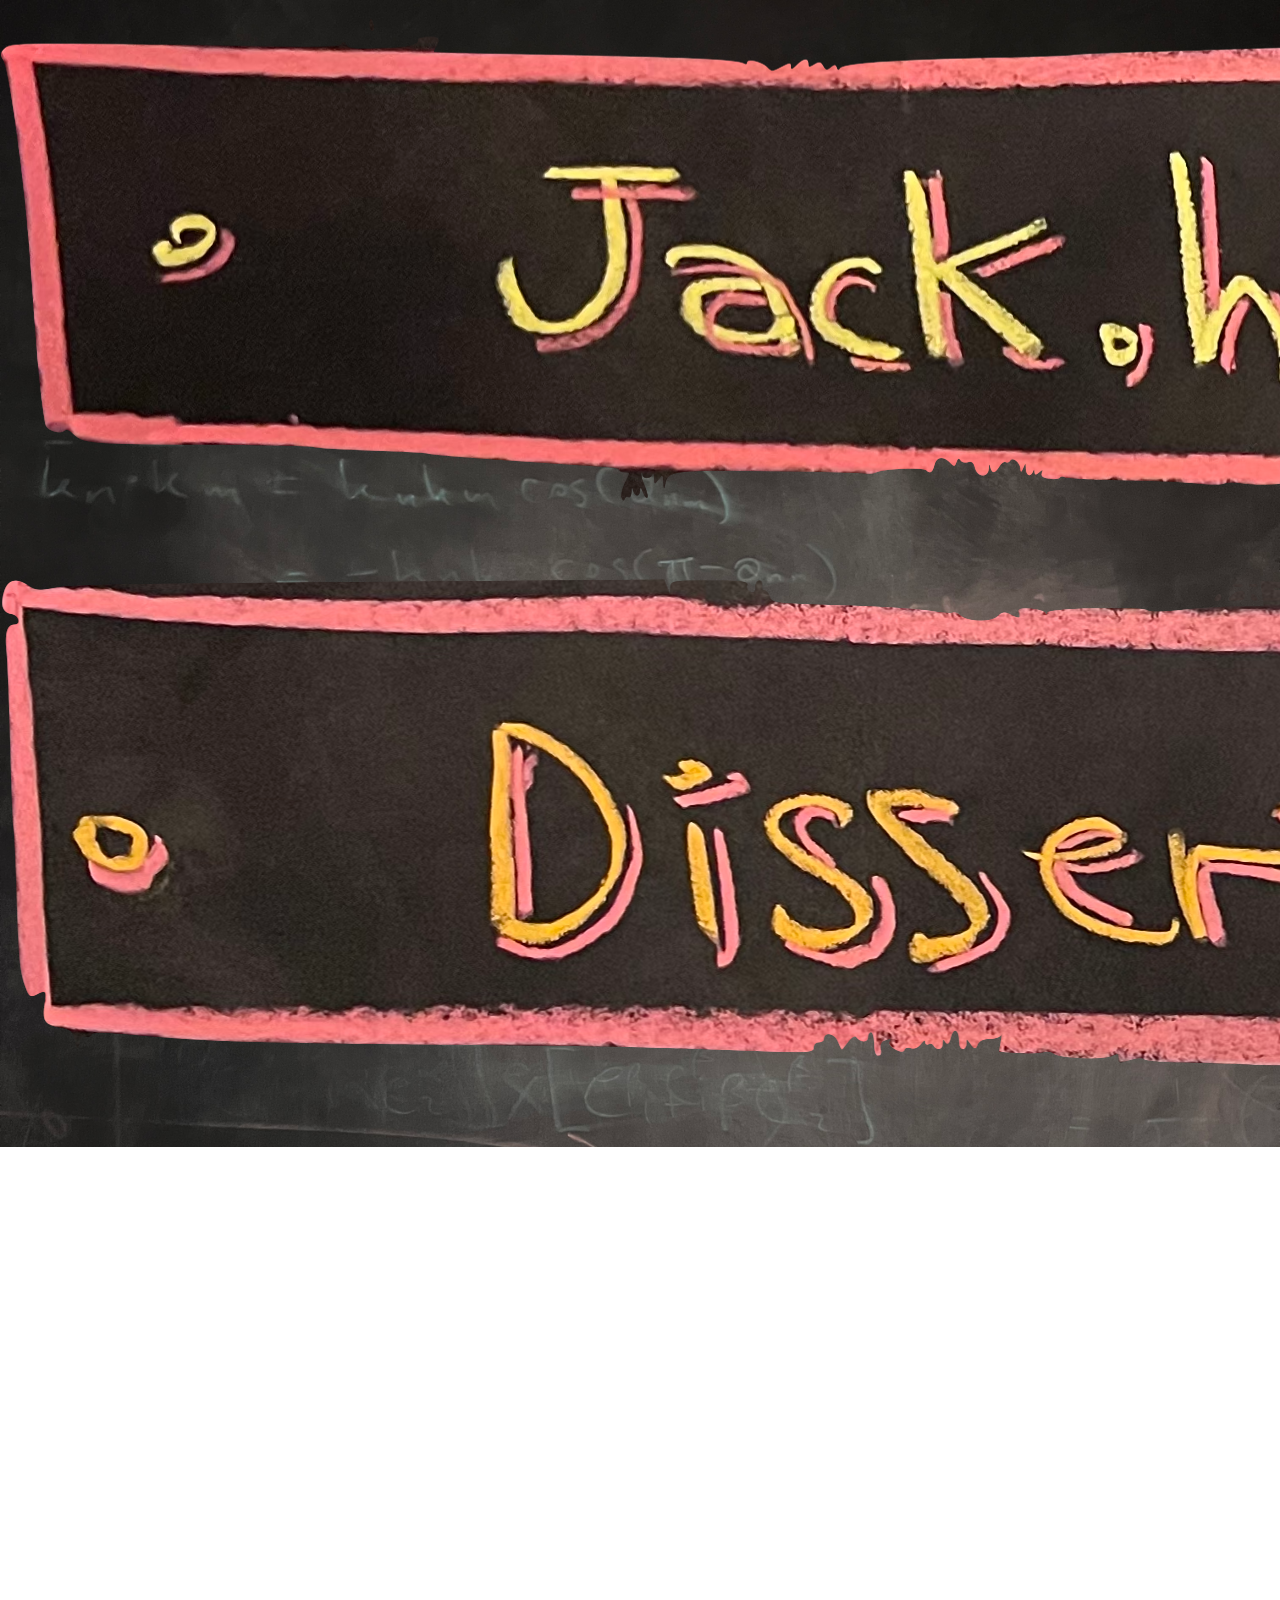
==== commit 2c94a331: "Update index.html" ====
--- a/index.html
+++ b/index.html
@@ -1,34 +1,273 @@
-<!-- files.html — FULL copy/paste -->
+<!-- index.html — FULL copy/paste -->
 <!doctype html>
 <html lang="en">
   <head>
     <meta charset="utf-8" />
     <meta name="viewport" content="width=device-width, initial-scale=1" />
-    <title>Files</title>
-    <link rel="stylesheet" href="files.css" />
+    <title>Jack Henderson</title>
+    <link rel="stylesheet" href="styles.css" />
   </head>
+
   <body>
     <main class="wrap">
-      <!-- put your files/content here later -->
+
+      <!-- ✅ LINK PNGs (invisible until hover; clickable) -->
+      <a class="link-wrap" id="link1" href="mailto:jack.henqcd@gmail.com" aria-label="Email Jack">
+        <img class="link-png" src="link1.png" alt="">
+      </a>
+
+      <a class="link-wrap" id="link2" href="files.html" aria-label="Files page (Link 2)">
+        <img class="link-png" src="link2.png" alt="">
+      </a>
+
+      <a class="link-wrap" id="link3" href="files3.html" aria-label="Files page (Link 3)">
+        <img class="link-png" src="link3.png" alt="">
+      </a>
+
+      <a class="link-wrap" id="link4" href="CV.pdf" target="_blank" rel="noopener" aria-label="Open CV PDF">
+        <img class="link-png" src="link4.png" alt="">
+      </a>
+
+      <a class="link-wrap" id="link5" href="files5.html" aria-label="Files page (Link 5)">
+        <img class="link-png" src="link5.png" alt="">
+      </a>
+
+      <div class="tv" id="tv">
+        <img class="tv-screen" src="screen.png" alt="">
+
+        <video class="tv-static-video" id="staticVideo" loop playsinline muted preload="auto">
+          <source src="static.mp4" type="video/mp4">
+        </video>
+
+        <video class="tv-video" id="video" autoplay muted playsinline preload="metadata"></video>
+
+        <button class="play-btn" id="playBtn" aria-label="Play/Pause" type="button"></button>
+
+        <img class="tv-frame" src="tv.png" alt="">
+
+        <button class="vid-btn" id="v1" data-src="vid1.mp4" aria-label="Play vid 1" type="button">1</button>
+        <button class="vid-btn" id="v2" data-src="vid2.mp4" aria-label="Play vid 2" type="button">2</button>
+        <button class="vid-btn" id="v3" data-src="vid3.mp4" aria-label="Play vid 3" type="button">3</button>
+        <button class="vid-btn" id="v4" data-src="vid4.mp4" aria-label="Play vid 4" type="button">4</button>
+        <button class="vid-btn" id="v5" data-src="vid5.mp4" aria-label="Play vid 5" type="button">5</button>
+
+        <button class="vid-btn" id="vDefault" data-src="__DEFAULT__" aria-label="Play default presentation" type="button">
+          DEFAULT
+        </button>
+      </div>
+
+      <audio id="staticAudio" loop preload="auto">
+        <source src="static.mp3" type="audio/mpeg">
+      </audio>
     </main>
 
     <script>
       document.addEventListener("DOMContentLoaded", () => {
+
+        const tv = document.getElementById("tv");
+
+        /* =========================
+           PAGE ENDS AT ACTUAL background.png HEIGHT
+           AND TV BASE POSITION TIED TO THAT HEIGHT
+           ========================= */
         const bg = new Image();
-        bg.src = "backgroundfiles.png";
-
-        function setBgHeight(){
+        bg.src = "background.png";
+
+        // Base vertical anchor you had (relative to background height)
+        const TV_CENTER_Y_FRACTION_OF_BG = 0.35;
+
+        // Move down by 1.05 × its (scaled) height
+        const TV_DOWN_MULTIPLE_OF_HEIGHT = 1.05;
+
+        function getCssNumber(varName, fallback){
+          const v = getComputedStyle(document.documentElement).getPropertyValue(varName).trim();
+          const n = parseFloat(v);
+          return Number.isFinite(n) ? n : fallback;
+        }
+
+        function setBgVars(){
           if(!bg.naturalWidth || !bg.naturalHeight) return;
 
           const vw = Math.max(document.documentElement.clientWidth, window.innerWidth || 0);
           const renderedH = (bg.naturalHeight / bg.naturalWidth) * vw;
 
           document.documentElement.style.setProperty("--bg-h", `${Math.ceil(renderedH)}px`);
-        }
-
-        bg.addEventListener("load", setBgHeight);
-        window.addEventListener("resize", setBgHeight, { passive: true });
-        if(bg.complete) setBgHeight();
+          document.documentElement.style.setProperty("--tv-top-px", `${Math.round(renderedH * TV_CENTER_Y_FRACTION_OF_BG)}px`);
+
+          requestAnimationFrame(setTvDownShift);
+        }
+
+        function setTvDownShift(){
+          const tvScale = getCssNumber("--tv-scale", 1);
+          const unscaledH = tv.offsetHeight || 0;
+          const scaledH = unscaledH * tvScale;
+
+          const downPx = Math.round(scaledH * TV_DOWN_MULTIPLE_OF_HEIGHT);
+          document.documentElement.style.setProperty("--tv-down-px", `${downPx}px`);
+        }
+
+        bg.addEventListener("load", setBgVars);
+        window.addEventListener("resize", () => {
+          setBgVars();
+          requestAnimationFrame(setTvDownShift);
+        }, { passive: true });
+
+        if(bg.complete) setBgVars();
+
+        window.addEventListener("load", () => {
+          setBgVars();
+          setTvDownShift();
+        });
+
+        /* =========================
+           TV logic (static volume already halved)
+           ========================= */
+        const video = document.getElementById("video");
+        const staticVideo = document.getElementById("staticVideo");
+
+        const btn = document.getElementById("playBtn");
+        const staticAudio = document.getElementById("staticAudio");
+
+        const DEFAULT_PLAYLIST = ["pres.mp4", "pres2.mp4"];
+        let playlist = DEFAULT_PLAYLIST.slice();
+        let playlistIndex = 0;
+
+        let switching = false;
+
+        const DELAY_BEFORE_NEW_VIDEO_MS = 900;
+        const QUICK_FADE_MS = 400;
+
+        const sourceEl = document.createElement("source");
+        sourceEl.type = "video/mp4";
+        video.appendChild(sourceEl);
+
+        function isPres(src){
+          return src === "pres.mp4" || src === "pres2.mp4";
+        }
+
+        function setPresMode(on){
+          if(on) tv.classList.add("pres-mode");
+          else tv.classList.remove("pres-mode");
+        }
+
+        function setVideoSrc(src){
+          setPresMode(isPres(src));
+          sourceEl.setAttribute("src", src);
+          video.load();
+        }
+
+        let fadeRAF = null;
+        function fadeAudioTo(target, ms){
+          cancelAnimationFrame(fadeRAF);
+          const startVol = Number.isFinite(staticAudio.volume) ? staticAudio.volume : 0;
+          const start = performance.now();
+
+          function tick(t){
+            const p = Math.min(1, (t - start) / ms);
+            staticAudio.volume = startVol + (target - startVol) * p;
+            if(p < 1) fadeRAF = requestAnimationFrame(tick);
+          }
+          fadeRAF = requestAnimationFrame(tick);
+        }
+
+        let unlocked = false;
+        function unlockAudio(){
+          if(unlocked) return;
+          unlocked = true;
+
+          staticAudio.volume = 0;
+          staticAudio.play().then(()=> {
+            staticAudio.pause();
+            staticAudio.currentTime = 0;
+          }).catch(()=>{});
+        }
+        window.addEventListener("pointerdown", unlockAudio, { once:true, passive:true });
+
+        async function startStatic(){
+          tv.classList.add("static-on");
+          try{ await staticVideo.play(); }catch(e){}
+
+          if(staticAudio.paused){
+            staticAudio.currentTime = 0;
+            staticAudio.volume = 0;
+            staticAudio.play().catch(()=>{});
+          }
+          fadeAudioTo(0.3, QUICK_FADE_MS);
+        }
+
+        function stopStatic(){
+          tv.classList.remove("static-on");
+          fadeAudioTo(0, 600);
+
+          setTimeout(() => {
+            try{ staticVideo.pause(); }catch(e){}
+            staticVideo.currentTime = 0;
+
+            if(staticAudio.volume <= 0.02){
+              staticAudio.pause();
+              staticAudio.currentTime = 0;
+            }
+          }, 650);
+        }
+
+        async function switchTo(src){
+          if(switching) return;
+          switching = true;
+
+          await startStatic();
+
+          setTimeout(async () => {
+            setVideoSrc(src);
+            try{ await video.play(); }catch(e){}
+            stopStatic();
+            switching = false;
+          }, DELAY_BEFORE_NEW_VIDEO_MS);
+        }
+
+        function startDefaultPlaylist(fromBeginning=true){
+          playlist = DEFAULT_PLAYLIST.slice();
+          playlistIndex = fromBeginning ? 0 : playlistIndex;
+          video.loop = false;
+          switchTo(playlist[playlistIndex]);
+        }
+
+        video.addEventListener("ended", () => {
+          if(video.loop) return;
+
+          playlistIndex = (playlistIndex + 1) % playlist.length;
+          const next = playlist[playlistIndex];
+
+          setVideoSrc(next);
+          video.play().catch(()=>{});
+        });
+
+        startDefaultPlaylist(true);
+
+        btn.onclick = async () => {
+          if(video.paused){
+            try{ await video.play(); }catch(e){}
+          }else{
+            video.pause();
+          }
+        };
+
+        document.querySelectorAll(".vid-btn").forEach(b => {
+          b.addEventListener("click", async (e) => {
+            e.stopPropagation();
+            const src = b.dataset.src;
+
+            if(src === "__DEFAULT__"){
+              startDefaultPlaylist(true);
+              return;
+            }
+
+            if(src){
+              video.loop = true;
+              await switchTo(src);
+            }
+          });
+        });
+
       });
     </script>
   </body>
--- a/styles.css
+++ b/styles.css
@@ -0,0 +1,48 @@
+/* files.css — FULL copy/paste */
+
+:root{
+  --bg-h: 100vh; /* set by JS based on backgroundfiles.png rendered height */
+}
+
+html, body{
+  margin:0;
+
+  /* ✅ page height ends exactly at the rendered PNG height */
+  height: var(--bg-h);
+  min-height: var(--bg-h);
+
+  overflow-y: auto;
+  overflow-x: hidden;
+
+  background:#ffffff;
+}
+
+body{
+  position: relative;
+}
+
+/* ✅ full-width background, scaled to fill horizontally */
+body::before{
+  content:"";
+  position: absolute;
+  top: 0;
+  left: 0;
+  width: 100vw;
+  height: var(--bg-h);
+  background: url("backgroundfiles.png") top center / 100% auto no-repeat;
+  pointer-events:none;
+  z-index:0;
+}
+
+.wrap{
+  position: relative;
+  z-index:1;
+
+  width: 100%;
+  height: var(--bg-h);
+  min-height: var(--bg-h);
+
+  margin:0;
+  padding:0;
+  box-sizing:border-box;
+}
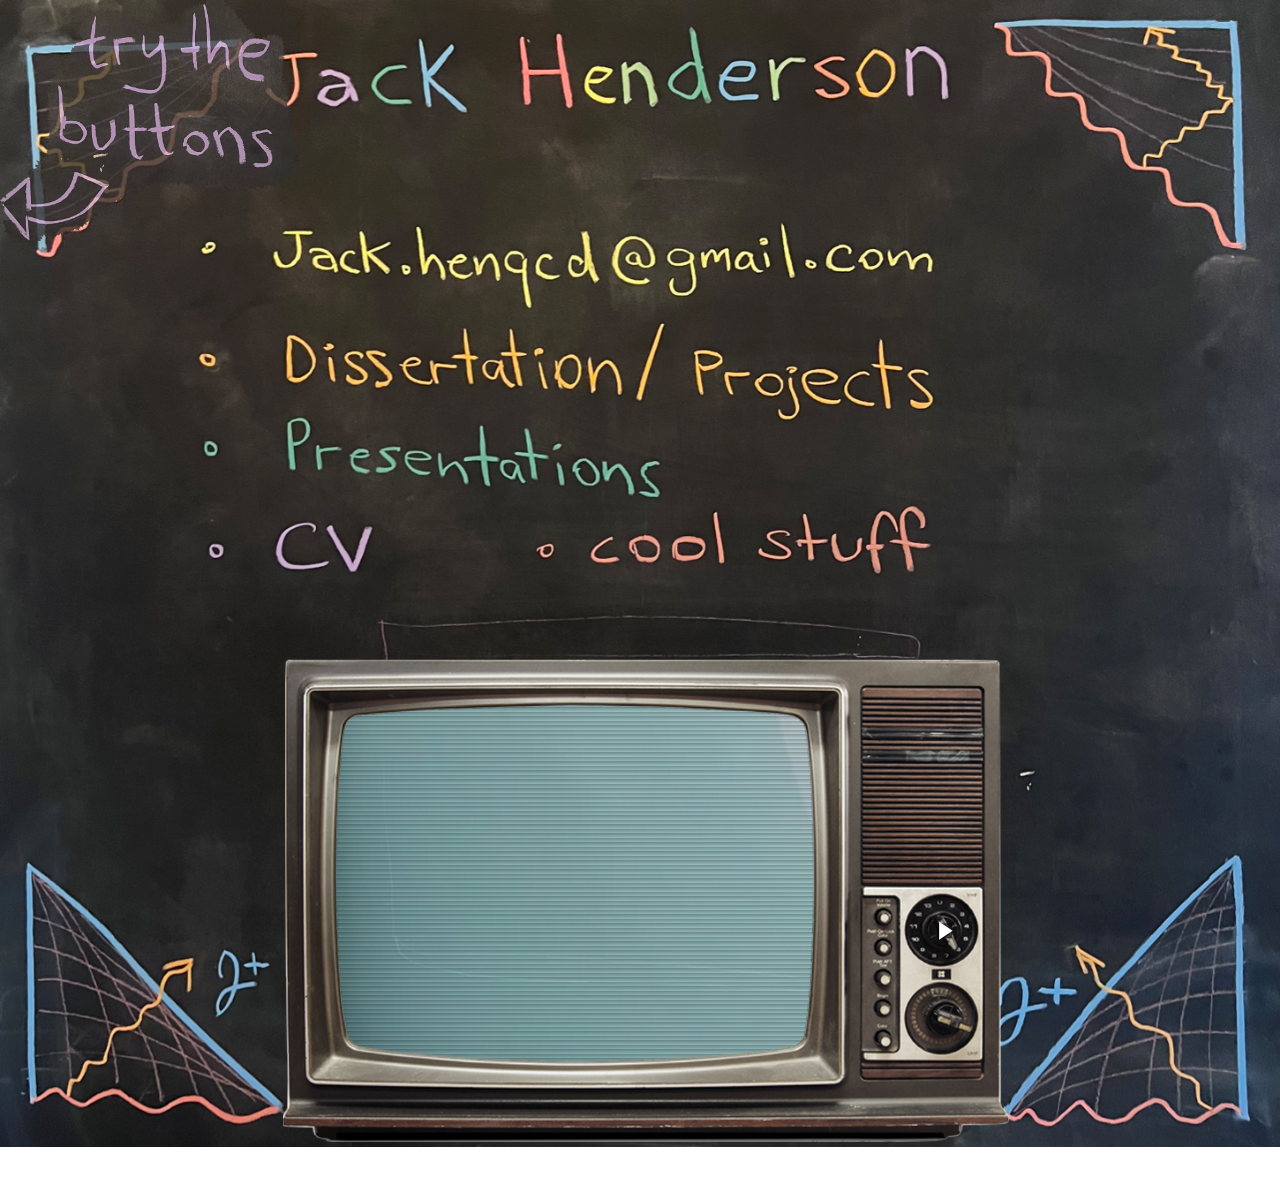
==== commit 38f2885f: "Update index.html" ====
--- a/index.html
+++ b/index.html
@@ -11,6 +11,9 @@
   <body>
     <main class="wrap">
 
+      <!-- ✅ NEW: buttons.png overlay -->
+      <img class="buttons-overlay" src="buttons.png" alt="">
+
       <!-- ✅ LINK PNGs (invisible until hover; clickable) -->
       <a class="link-wrap" id="link1" href="mailto:jack.henqcd@gmail.com" aria-label="Email Jack">
         <img class="link-png" src="link1.png" alt="">
--- a/styles.css
+++ b/styles.css
@@ -1,27 +1,67 @@
-/* files.css — FULL copy/paste */
+/* styles.css — FULL copy/paste */
 
 :root{
-  --bg-h: 100vh; /* set by JS based on backgroundfiles.png rendered height */
+  /* ✅ set by JS */
+  --bg-h: 100vh;
+  --tv-top-px: 50vh;   /* base TV center Y (px) */
+  --tv-down-px: 0px;   /* extra downward shift (set by JS) */
+
+  /* =========================
+     ✅ MANUAL TV POSITION SETTINGS
+     ========================= */
+  --tv-x: 0px;
+  --tv-y: -95px;
+
+  /* TV sizing */
+  --tv-width: 520px;
+  --tv-scale: 1.5;
+
+  /* Screen rectangle inside tv.png */
+  --sx: 8%;
+  --sy: 8%;
+  --sw: 78%;
+  --sh: 78%;
+
+  /* pres.mp4 + pres2.mp4 adjustments */
+  --pres-scale: 0.92;
+  --pres-shift-px: -20px;
+  --pres-stretch-y: 1.20;
+
+  /* =========================
+     ✅ LINK PNG CONTROLS (edit these)
+     ========================= */
+  --link-opacity-idle: 0;     /* hidden unless hovered */
+  --link-opacity-hover: 1;    /* full opacity on hover */
+
+  --link1-x: 185px; --link1-y: 218px; --link1-w: 900px;
+  --link2-x: 207px; --link2-y: 348px; --link2-w: 900px;
+  --link3-x: 210px; --link3-y: 450px; --link3-w: 560px;
+  --link4-x: 210px; --link4-y: 550px; --link4-w: 250px;
+  --link5-x: 575px; --link5-y: 570px; --link5-w: 500px;
+
+  /* =========================
+     ✅ NEW: BUTTONS.PNG CONTROLS (main page)
+     ========================= */
+  --buttons-x: 0px;
+  --buttons-y: 0px;
+  --buttons-w: 300px;     /* change width to resize */
+  --buttons-opacity: 0.8; /* 80% */
 }
 
 html, body{
   margin:0;
-
-  /* ✅ page height ends exactly at the rendered PNG height */
   height: var(--bg-h);
   min-height: var(--bg-h);
-
   overflow-y: auto;
   overflow-x: hidden;
 
   background:#ffffff;
-}
-
-body{
-  position: relative;
-}
-
-/* ✅ full-width background, scaled to fill horizontally */
+  color:#000000;
+  font-family: system-ui, -apple-system, Segoe UI, Roboto, Arial, sans-serif;
+}
+
+body{ position: relative; }
+
 body::before{
   content:"";
   position: absolute;
@@ -29,20 +69,240 @@
   left: 0;
   width: 100vw;
   height: var(--bg-h);
-  background: url("backgroundfiles.png") top center / 100% auto no-repeat;
-  pointer-events:none;
-  z-index:0;
+  background: url("background.png") top center / 100% auto no-repeat;
+  z-index: 0;
+  pointer-events: none;
 }
 
 .wrap{
   position: relative;
-  z-index:1;
-
+  z-index: 1;
   width: 100%;
   height: var(--bg-h);
   min-height: var(--bg-h);
-
-  margin:0;
+  margin: 0;
+  box-sizing: border-box;
+  padding: 0;
+}
+
+/* ✅ clickable container (positioned & sized) */
+.link-wrap{
+  position: absolute;
+  z-index: 40;                 /* behind TV (50), above background (0) */
+  display: block;
+  text-decoration: none;
+  outline: none;
+}
+
+/* image itself */
+.link-wrap .link-png{
+  display:block;
+  width:100%;
+  height:auto;
+
+  opacity: var(--link-opacity-idle);
+  transition: opacity 140ms ease;
+}
+
+/* show only on hover/focus */
+.link-wrap:hover .link-png,
+.link-wrap:focus-visible .link-png{
+  opacity: var(--link-opacity-hover);
+}
+
+/* ✅ Individual positioning + sizing (applies to the clickable area too) */
+#link1{ left: var(--link1-x); top: var(--link1-y); width: var(--link1-w); }
+#link2{ left: var(--link2-x); top: var(--link2-y); width: var(--link2-w); }
+#link3{ left: var(--link3-x); top: var(--link3-y); width: var(--link3-w); }
+#link4{ left: var(--link4-x); top: var(--link4-y); width: var(--link4-w); }
+#link5{ left: var(--link5-x); top: var(--link5-y); width: var(--link5-w); }
+
+/* =========================
+   ✅ NEW: buttons.png overlay (main page)
+   ========================= */
+.buttons-overlay{
+  position: absolute;
+  left: var(--buttons-x);
+  top:  var(--buttons-y);
+  width: var(--buttons-w);
+  height: auto;
+  opacity: var(--buttons-opacity);
+  z-index: 45;          /* above link areas, below TV */
+  pointer-events: none; /* purely visual */
+}
+
+/* ✅ TV position uses the manual offsets */
+.tv{
+  position: absolute;
+
+  left: calc(50vw + var(--tv-x));
+  top:  calc(var(--tv-top-px) + var(--tv-down-px) + var(--tv-y));
+
+  transform: translate(-50%, -50%) scale(var(--tv-scale));
+  transform-origin: center center;
+
+  width: var(--tv-width);
+  z-index: 50;
+  pointer-events:auto;
+}
+
+/* (rest unchanged) */
+.tv-screen{
+  position:absolute;
+  left:var(--sx);
+  top:var(--sy);
+  width:var(--sw);
+  height:var(--sh);
+  object-fit:cover;
+  opacity:.8;
+  z-index:0;
+  pointer-events:none;
+}
+
+.tv-video{
+  position:absolute;
+  left:var(--sx);
+  top:var(--sy);
+  width:var(--sw);
+  height:var(--sh);
+  object-fit:cover;
+  opacity:1;
+  z-index:1;
+}
+
+.pres-mode .tv-video{
+  object-fit:contain;
+  object-position:left center;
+  transform:
+    translateX(var(--pres-shift-px))
+    scale(var(--pres-scale), calc(var(--pres-scale) * var(--pres-stretch-y)));
+  transform-origin:center center;
+}
+
+.tv-static-video{
+  position:absolute;
+  left:var(--sx);
+  top:var(--sy);
+  width:var(--sw);
+  height:var(--sh);
+  object-fit:cover;
+  z-index:2;
+  opacity:0;
+  pointer-events:none;
+  transition:opacity .4s ease;
+}
+.static-on .tv-static-video{ opacity:1; }
+
+.tv::before{
+  content:"";
+  position:absolute;
+  left:var(--sx);
+  top:var(--sy);
+  width:var(--sw);
+  height:var(--sh);
+  z-index:4;
+  background: repeating-linear-gradient(
+    to bottom,
+    rgba(0,0,0,.25) 0px,
+    transparent 3px
+  );
+  pointer-events:none;
+}
+
+.tv-frame{
+  width:100%;
+  z-index:5;
+  position:relative;
+  pointer-events:none;
+}
+
+.play-btn{
+  position:absolute;
+  left:50%;
+  top:13.8%;
+  width:var(--sw);
+  height:var(--sh);
+  z-index:6;
+  border:none;
+  background:none;
+  cursor:pointer;
+  pointer-events:auto;
+}
+
+.play-btn::before{
+  content:"";
+  position:absolute;
+  inset:0;
+  margin:auto;
+  width:10px;
+  height:10px;
+  border-radius:20%;
+  background:rgba(0,0,0,.6);
+  pointer-events:none;
+}
+
+.play-btn::after{
+  content:"";
+  position:absolute;
+  top:50%;
+  left:50%;
+  transform:translate(-40%,-50%);
+  border-left:9.7px solid white;
+  border-top:6px solid transparent;
+  border-bottom:6px solid transparent;
+  pointer-events:none;
+}
+
+.vid-btn{
+  position:absolute;
+  z-index:10;
+  cursor:pointer;
+  background:transparent;
+  border:none;
+  box-shadow:none;
+  color:transparent;
+  opacity:0;
+  display:flex;
+  align-items:center;
+  justify-content:center;
+  pointer-events:auto;
+}
+
+#v1,#v2,#v3,#v4,#v5{
+  width:14px;
+  height:14px;
+  border-radius:999px;
+  font-size:8px;
+  line-height:1;
   padding:0;
-  box-sizing:border-box;
-}
+  transform:translate(-50%,-50%);
+}
+
+#v1{ --l:79.8%; --t:55.6%; left:calc(var(--l) + 7px); top:calc(var(--t) - 18.2px); }
+#v2{ --l:79.8%; --t:60.6%; left:calc(var(--l) + 7px); top:calc(var(--t) - 18.2px); }
+#v3{ --l:79.8%; --t:65.6%; left:calc(var(--l) + 7px); top:calc(var(--t) - 18.2px); }
+#v4{ --l:79.8%; --t:70.6%; left:calc(var(--l) + 7px); top:calc(var(--t) - 18.2px); }
+#v5{ --l:79.8%; --t:75.6%; left:calc(var(--l) + 7px); top:calc(var(--t) - 18.2px); }
+
+#vDefault{
+  width:48px;
+  height:48px;
+  border-radius:999px;
+  font-size:10px;
+  line-height:1.05;
+  padding:0 6px;
+  transform:translate(-50%,-50%);
+  left:calc(87.0% + 4.8px);
+  top:calc(76.3% - 24px);
+}
+
+@media (max-width: 520px){
+  :root{
+    --tv-width: 340px;
+    --tv-scale: 1.5;
+
+    --pres-scale: 0.92;
+    --pres-shift-px: -10px;
+    --pres-stretch-y: 1.10;
+  }
+}
